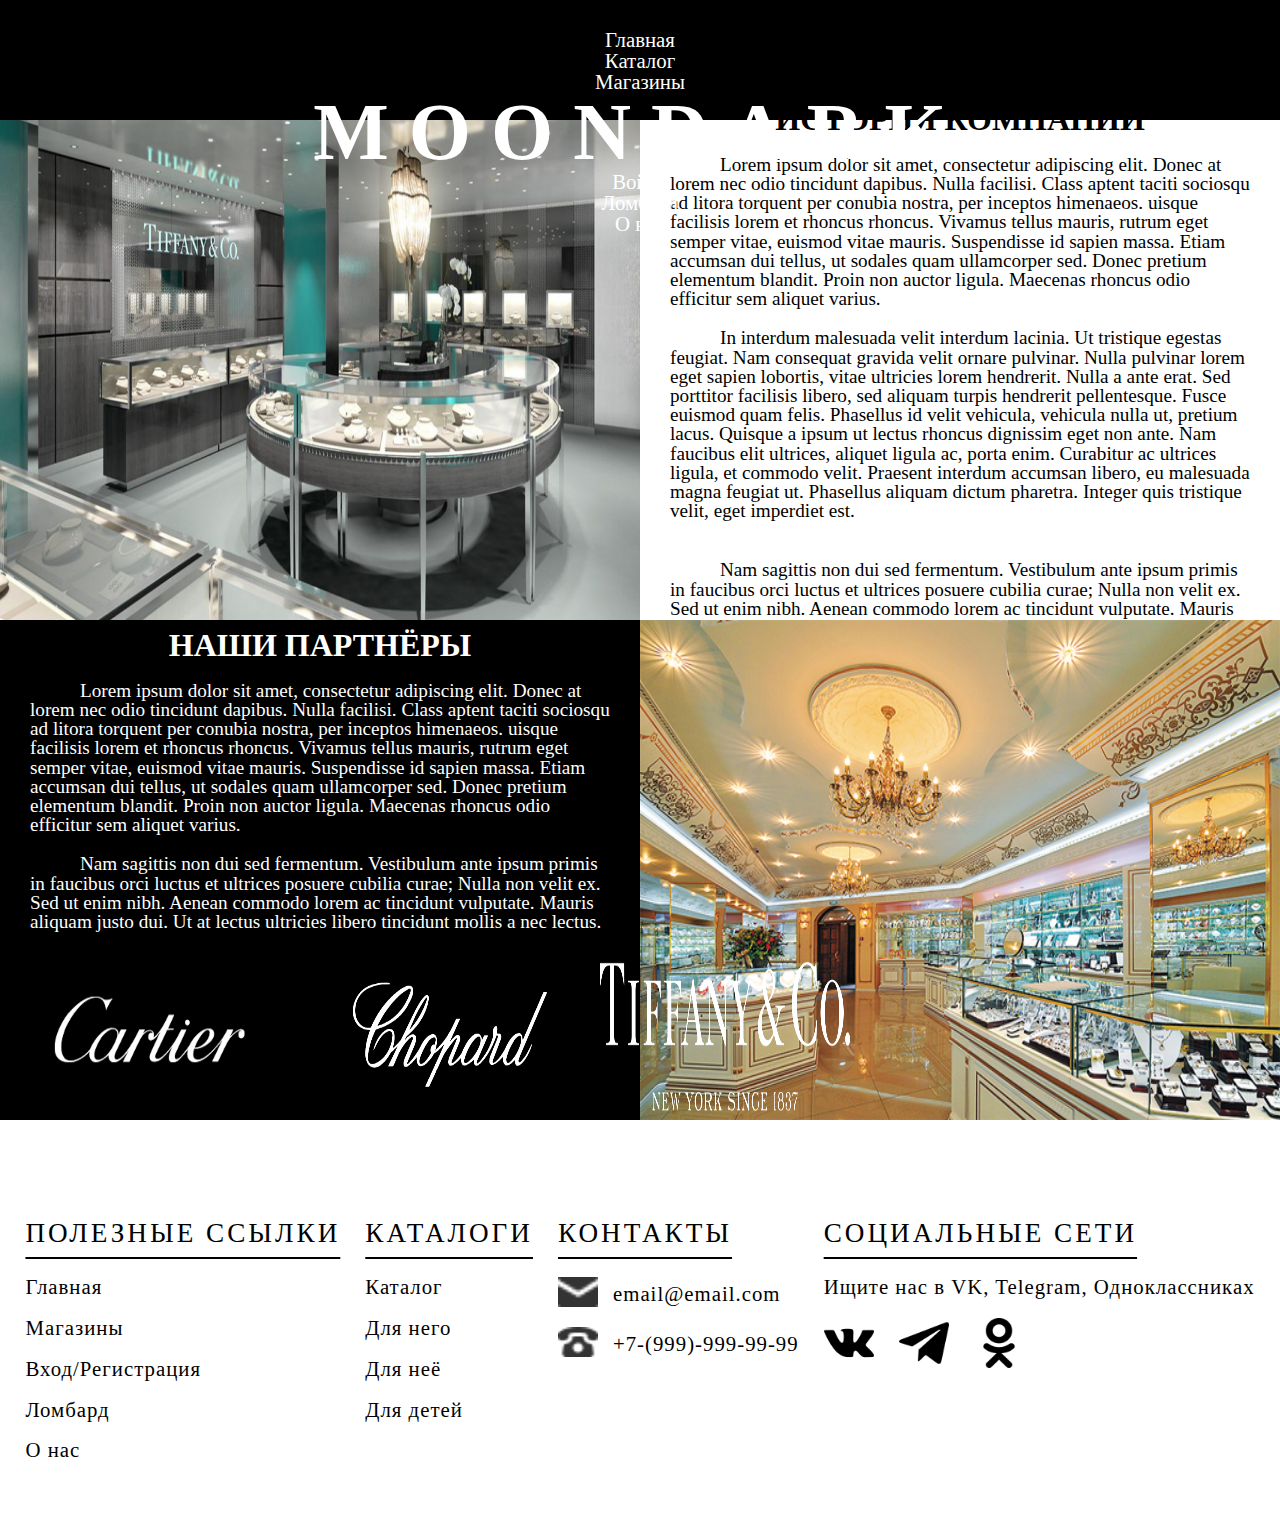
==== about.html @ f2a6f39f "adaptive" ====
<!DOCTYPE html>
<html>
    <head>
        <title>О нас | MOONDARK</title>
        <meta charset="UTF-8">
        <meta name="viewport" content="width=device-width, initial-scale=1">
        <link rel="stylesheet" href="style/reset.css">
        <link rel="stylesheet" href="style/headerStyle.css">
        <link rel="stylesheet" href="style/footerStyle.css">
        <link rel="stylesheet" href="style/aboutStyle.css">
        <link rel="icon" href="pic/moon.png" type="image/png">
        <link rel="stylesheet" href="style/adapt.css">
    </head>
    <body>
        <div class="main">
            <div id="black-block" class="line">
                    <header id="logo">
                        <a href="index.html"><span id="onmain">Главная</span></a>
                        <a href="katalog.html"><span id="onmain">Каталог</span></a>
                        <a href="shops.html"><span id="shops">Магазины</span></a>
                        <a href="index.html"><h1 id="name">MOONDARK</h1></a>
                        <a href="log-in.html"><span id="enter">Войти</span></a>
                        <a href="lombard.html"><span id="lomb">Ломбард</span></a>
                        <a href="about.html"><span id="about">О нас</span></a>
                    </header>
            </div>

            <div class="about">
                <div class="history">
                    <div class="aboutimg">
                        <img src="pic/history.jpg" alt="">
                    </div>
                    <div class="text">
                        <h1>ИСТОРИЯ КОМПАНИИ</h1>
                        <p>Lorem ipsum dolor sit amet, consectetur adipiscing elit. Donec at lorem nec odio tincidunt dapibus. Nulla facilisi. Class aptent taciti sociosqu ad litora torquent per conubia nostra, per inceptos himenaeos. 
                            uisque facilisis lorem et rhoncus rhoncus. Vivamus tellus mauris, rutrum eget semper vitae, euismod vitae mauris. Suspendisse id sapien massa. Etiam accumsan dui tellus, ut sodales quam ullamcorper sed. 
                            Donec pretium elementum blandit. Proin non auctor ligula. Maecenas rhoncus odio efficitur sem aliquet varius.</p>

                            <p>In interdum malesuada velit interdum lacinia. Ut tristique egestas feugiat. Nam consequat gravida velit ornare pulvinar. Nulla pulvinar lorem eget sapien lobortis, vitae ultricies lorem hendrerit. 
                            Nulla a ante erat. Sed porttitor facilisis libero, sed aliquam turpis hendrerit pellentesque. Fusce euismod quam felis. Phasellus id velit vehicula, vehicula nulla ut, pretium lacus. 
                            Quisque a ipsum ut lectus rhoncus dignissim eget non ante. Nam faucibus elit ultrices, aliquet ligula ac, porta enim. Curabitur ac ultrices ligula, et commodo velit. Praesent interdum accumsan libero, eu malesuada magna feugiat ut. 
                            Phasellus aliquam dictum pharetra. Integer quis tristique velit, eget imperdiet est.<p>
                            
                            <p>Nam sagittis non dui sed fermentum. Vestibulum ante ipsum primis in faucibus orci luctus et ultrices posuere cubilia curae; Nulla non velit ex. Sed ut enim nibh. Aenean commodo lorem ac tincidunt vulputate. 
                            Mauris aliquam justo dui. Ut at lectus ultricies libero tincidunt mollis a nec lectus.</p>
                    </div>
                </div>

                <div class="history partners">
                    <div class="text partnerstext">
                        <h1>НАШИ ПАРТНЁРЫ</h1>
                        <p>Lorem ipsum dolor sit amet, consectetur adipiscing elit. Donec at lorem nec odio tincidunt dapibus. Nulla facilisi. Class aptent taciti sociosqu ad litora torquent per conubia nostra, per inceptos himenaeos. 
                            uisque facilisis lorem et rhoncus rhoncus. Vivamus tellus mauris, rutrum eget semper vitae, euismod vitae mauris. Suspendisse id sapien massa. Etiam accumsan dui tellus, ut sodales quam ullamcorper sed. 
                            Donec pretium elementum blandit. Proin non auctor ligula. Maecenas rhoncus odio efficitur sem aliquet varius.</p>
                            
                            <p>Nam sagittis non dui sed fermentum. Vestibulum ante ipsum primis in faucibus orci luctus et ultrices posuere cubilia curae; Nulla non velit ex. Sed ut enim nibh. Aenean commodo lorem ac tincidunt vulputate. 
                            Mauris aliquam justo dui. Ut at lectus ultricies libero tincidunt mollis a nec lectus.</p>

                            <div id="partnersimg">
                                <img src="pic/cartier.png" alt="">
                                <img src="pic/chopard.png" alt="">
                                <img id="tiff" src="pic/tiffany.png" alt="">
                            </div>
                    </div>
                    <div class="aboutimg imgpart">
                        <img src="pic/partners.jpg" alt="">
                    </div>
                </div>
            </div>

            <footer>
                <span class="footerspan">
                    <h1>ПОЛЕЗНЫЕ ССЫЛКИ</h1>
                    <span class="spangrid">
                        <a class="animfooter" href="index.html">Главная</a>
                        <a class="animfooter" href="shops.html">Магазины</a>
                        <a class="animfooter" href="log-in.html">Вход/Регистрация</a>
                        <a class="animfooter" href="lombard.html">Ломбард</a>
                        <a class="animfooter" href="about.html">О нас</a>
                    </span>
                </span>

                <span class="footerspan">
                    <h1>КАТАЛОГИ</h1>
                    <span class="spangrid">
                        <a class="animfooter" href="katalog.html">Каталог</a>
                        <a href="katalog.html"><p class="animfooter" id="manfooter">Для него</p></a>
                        <a href="katalog.html"><p class="animfooter" id="womanfooter">Для неё</p></a>
                        <a href="katalog.html"><p class="animfooter" id="childfooter">Для детей</p></a>
                    </span>
                </span>
    
                <span class="footerspan">
                    <h1>КОНТАКТЫ</h1>
                    <span class="spangrid">
                        <span id="qwe"><img class="email" src="pic/email.png" alt="" width="40px" height="30px"><p>email@email.com</p></span>
                        <span id="qwe"><img class="email" src="pic/call.png" alt="" width="40px" height="30px"><p>+7-(999)-999-99-99 </p></span>
                    </span>
                </span>
    
                <span class="footerspan">
                    <h1>СОЦИАЛЬНЫЕ СЕТИ</h1>
                    <span class="spangrid">
                        <p>Ищите нас в VK, Telegram, Одноклассниках</p>
                        <span id="footerimggrid">
                            <img src="pic/vk.png" alt="">
                            <img src="pic/telegram.png" alt="">
                            <img src="pic/ok.png" alt="">
                        </span>
                    </span>
                </span>
            </footer>
        </div>
    </body>
</html>
---- style/headerStyle.css ----
a {
    text-decoration: none;
}

#logo {
    position: absolute;
    width: 100%;
    text-align: center;
    height: 100px;
    top: 10px;
    display: grid;
    grid-template-columns: repeat(7, auto);
    grid-column-gap: 150px;
    align-items: center;
    justify-content: center;
    margin-left: auto;
    margin-right: auto;
    z-index: 2;
}

#name {
    color: white;
    font-family: Georgia, 'Times New Roman', Times, serif;
    font-size: 500%;
    letter-spacing: 20px;
    font-weight: bold;
    text-align: center;
}

#enter, #onmain, #lomb, #shops, #about {
    color: white;
    font-family: Georgia, 'Times New Roman', Times, serif;
    font-size: 130%;
    text-align: center;
}

#logo a {
    text-decoration: none;
    color: white;
}

.main {
    position: relative;
    width: 2650px;
}

.main {
    width: auto;
}

.adaptspan {
    opacity: 0;
    position: absolute;
    top: 15px;
    left: 0;
    display: grid;
    justify-content: center;
    width: 100%;
    grid-template-columns: repeat(6, auto);
    grid-column-gap: 50px;
}

.adaptspan::before {
    content: "";
    position: absolute;
    width: 100%;
    height: 1px;
    background: white;
    top: 25px;
}

#menu {
    display: none;
    background: none;
    color: white;
    font-size: 150%;
    font-family: Georgia, 'Times New Roman', Times, serif;
    width: auto;
    position: absolute;
    border: none;
    left: 600px;

}

#blackmenu {
    display: none;
    height: 430px;
    width: 100%;
    position: absolute;
    background: black;
    grid-template-columns: auto;
    grid-row-gap: 0;
    padding-top: 130px;
    text-align: center;
    z-index: 2;
    opacity: 0;
    transition: all 1s;
}

#blackmenu a {
    height: 10px;
}

#blackmenu::after, #blackmenu::before {
    content: "";
    width: 100%;
    height: 1px;
    background: white;
    position: absolute;
    top: 110px;
    left: 0;
}

#blackmenu::after {
    top: 530px;
}
---- style/footerStyle.css ----
footer {
    width: inherit;
    height: 300px;
    display: grid;
    grid-template-columns: repeat(4, auto);
    justify-content: center;
    grid-column-gap: 100px;
    margin-top: 100px;
}

.footerspan {
    height: 300px;
}

.footerspan h1 {
    font-family: Georgia, 'Times New Roman', Times, serif;
    font-size: 170%;
    letter-spacing: 3px;
    text-decoration: underline;
    text-underline-offset: 15px;
}

.spangrid {
    margin-top: 30px;
    display: grid;
    grid-template-columns: auto;
    grid-row-gap: 20px;
    font-family: Georgia, 'Times New Roman', Times, serif;
    font-size: 130%;
    letter-spacing: 1px;
    font-weight: 500;
}

.spangrid a {
    text-decoration: none;
    color: black;
}

.animfooter {
    transition: all 1s;
}

.animfooter:hover {
    transform: scale(1.2);
    color: white;
    background: black;
}

#qwe {
    display: flex;
}

#qwe p {
    padding-top: 7px; 
    margin-left: 15px;
}

#footerimggrid {
    display: grid;
    grid-template-columns: 50px 50px 50px;
    grid-column-gap: 25px;
}

#footerimggrid img {
    width: 50px;
    height: 50px;
}
---- style/aboutStyle.css ----
#black-block {
    width: 100%;
    height: 100px;
    background: black;
    padding-bottom: 20px;
}

.about {
    height: auto;
}

.history {
    width: 100%;
    height: 500px;
    display: flex;
    justify-content: flex-start;
}

.history:hover .aboutimg{
    transform: translate(50%);
}

.history:hover .text {
    transform:translate(-50%);
    color: white;
}

.history:hover .aboutimg::before{
    opacity: 1;
}

.aboutimg, .text {
    position: relative;
    width: 50%;
    height: 500px;
    transition: all 1s;
    transition-delay: 0.5s;
}

.aboutimg img {
    width: 100%;
    height: 100%;
}

.text {
    display: flex;
    align-items: center;
    flex-direction: column;
    justify-content: center;
}

.aboutimg::before {
    content: "";
    position: absolute;
    width: 100%;
    height: 100%;
    background: rgba(0, 0, 0, 0.7);
    opacity: 0;
    transition: all 1s;
    transition-delay: 0.5s;
}

.text h1 {
    font-family: Georgia, 'Times New Roman', Times, serif;
    font-size: 200%;
    font-weight: bold;
}

.text p {
    font-family: Georgia, 'Times New Roman', Times, serif;
    font-size: 120%;
    margin-top: 20px;
    padding-left: 30px;
    padding-right: 30px;
    text-indent: 50px;
    font-weight: 400;
}

.partnerstext {
    background: black;
    color: white;
    z-index: 1;
}

#partnersimg {
    margin-left: 0;
    margin-top: 30px;
    width: 100%;
    display: flex;
    justify-content: space-around;
}

#partnersimg img{
    width: 300px;
    height: 150px;
}

#partnersimg #tiff {
    width: 250px;
}

.partners:hover .aboutimg{
    transform: translate(-50%);
}

.partners:hover .text {
    transform:translate(50%);
    color: white;
    background: none;
}
---- style/adapt.css ----
@media (max-width: 2100px) {
    #logo {
        grid-column-gap: 100px;
    }
}

@media (max-width: 1800px) {
    #logo {
        grid-column-gap: 50px;
    }

    .grid {
        grid-template-columns: repeat(5, 200px);
    }
}

@media (max-width: 1600px) {
    footer {
        grid-column-gap: 50px;
    }
}

@media (max-width: 1500px) {
    #logo {
        grid-column-gap: 25px;
    }

    footer {
        grid-column-gap: 25px;
    }
}

@media (max-width: 1310px) {
    .adapt {
        display: none;
    }

    #logo {
        grid-template-columns: auto;
        margin-top: 20px;
    }

    .adaptspan {
        opacity: 1;
    }
}

@media (max-width: 1200px) {
    .katgrid {
        grid-column-gap: 10px;
    }

    .mangrid {
        grid-column-gap: 25px;
    }

    footer {
        grid-template-columns: 350px 350px;
    }

    .grid {
        display: none;
    }

    #line1 {
        display: none;
    }

    #imgM {
        height: 780px;
    }

    #mainImg {
        height: 780px;
    }

    #gokat {
        top: 1300px;
    }
}

@media (max-width: 1080px) {
    .katgrid {
        grid-template-columns: auto;
        grid-row-gap: 30px;
    }

    #kat {
        height: 400px;
    }

    #gokat {
        top: 1450px;
    }
}

@media (max-width: 950px) {
    .mangrid {
        grid-template-columns: auto;
        grid-row-gap: 30px;
    }

    #kat {
        height: 1100px;
    }

    #gokat {
        top: 2150px;
    }
}

@media (max-width: 850px) {
    #map {
        height: 400px;
    }
}

@media (max-width: 768px) {
    #logo {
        justify-content: flex-start;
        padding-left: 50px;
        width: auto;
    }

    #menu {
        display: block; 
    }

    .adaptspan {
        display: none;
    }

    footer {
        grid-template-columns: 350px;
    }

    #name {
        font-size: 400%;
        letter-spacing: 10px;
    }
}

@media (max-width: 700px) {
    #logo {
        left: 50%;
        transform: translateX(-50%);
        top: -20px;
        padding-left: 0;
    }

    #menu {
        left :50%;
        transform: translateX(-50%);
        top: 90px;
    }

    #blackmenu::before {
        top: 125px;
    }
}

@media (max-width: 520px) {
    #name {
        letter-spacing: 0;
    }

    #map {
        height: 500px;
    }
}

@media (max-width: 440px) {
    #name {
        font-size: 300%;
    }
}

@media (max-width: 370px) {
    footer {
        grid-template-columns: 280px;
    }

    .footerspan h1 {
        text-underline-offset: 3px;
    }

    #katalog {
        width: 300px;
        height: 75px;
    }

    #gokat {
        width: 300px;
    }

    #bmap {
        width: 300px;
        height: 75px;
    }

    #ans {
        font-size: 200%;
    }
}

@media (max-width: 320px) {
    #name {
        font-size: 270%;
    }
}
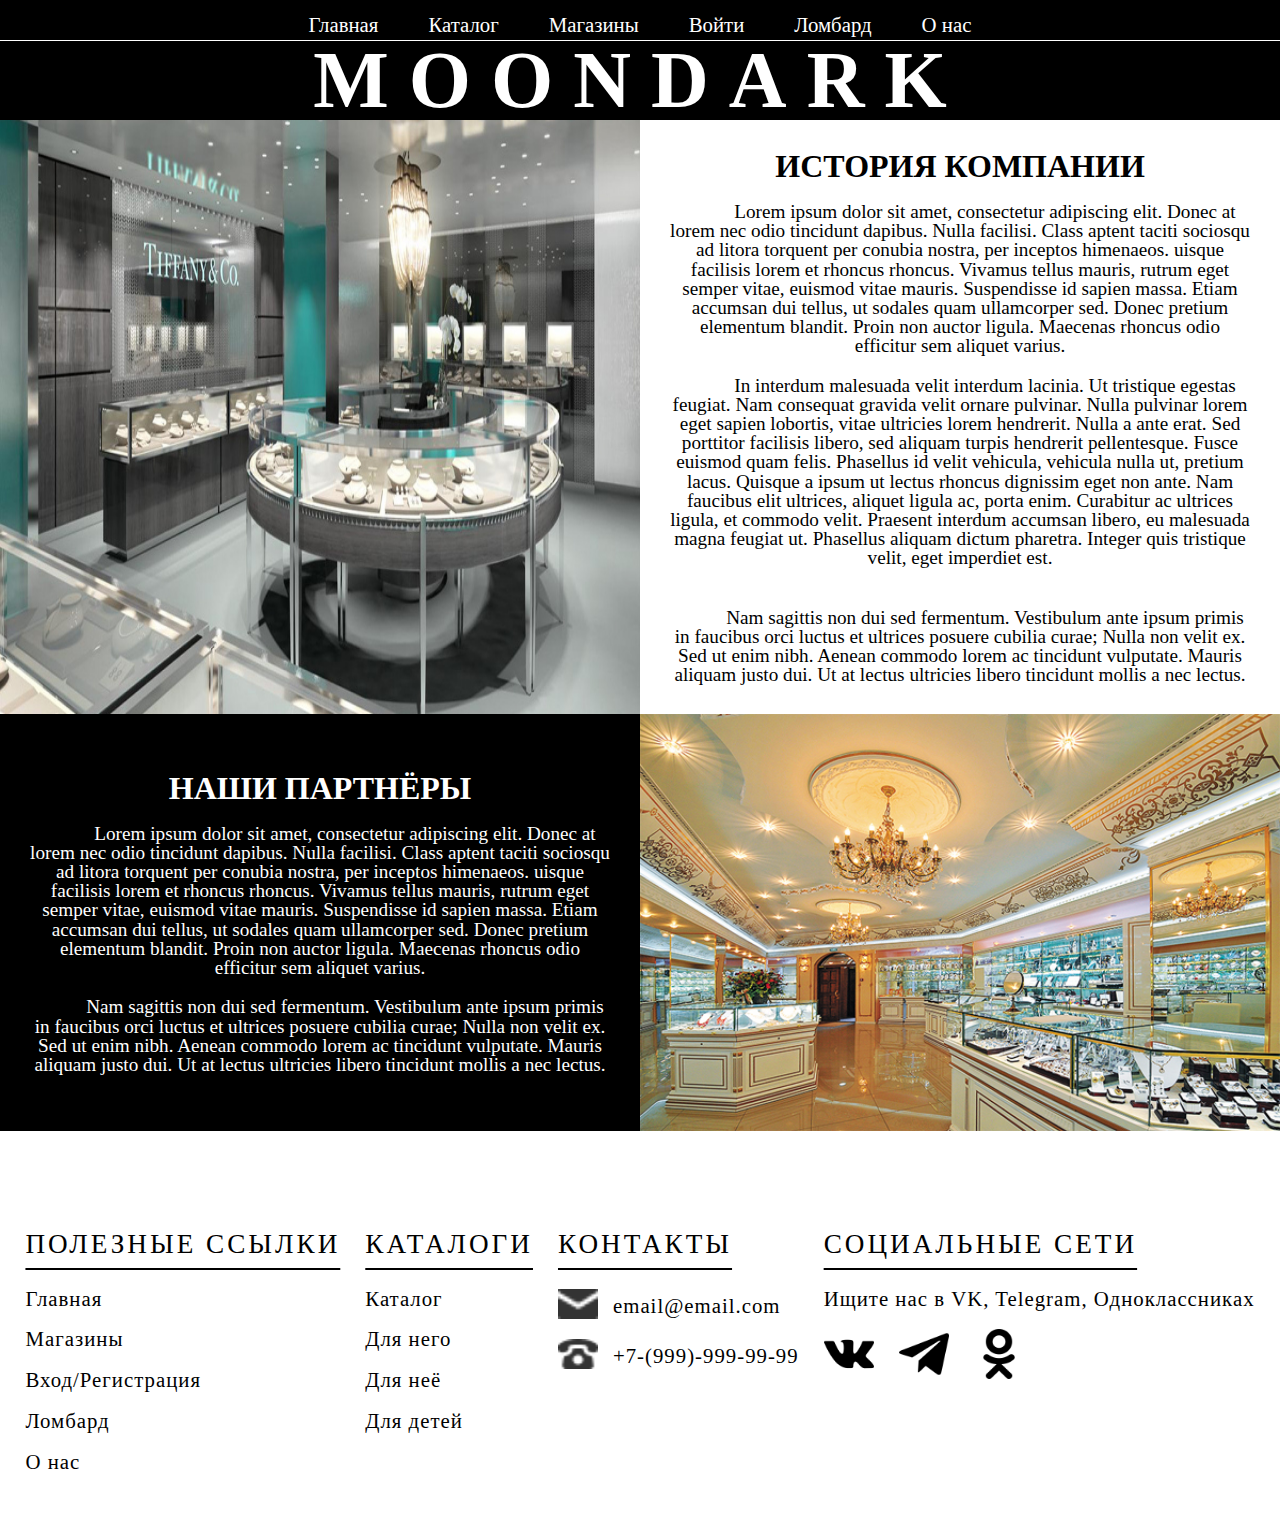
==== commit e8071158: "end" ====
--- a/about.html
+++ b/about.html
@@ -14,15 +14,32 @@
     <body>
         <div class="main">
             <div id="black-block" class="line">
-                    <header id="logo">
-                        <a href="index.html"><span id="onmain">Главная</span></a>
-                        <a href="katalog.html"><span id="onmain">Каталог</span></a>
-                        <a href="shops.html"><span id="shops">Магазины</span></a>
-                        <a href="index.html"><h1 id="name">MOONDARK</h1></a>
-                        <a href="log-in.html"><span id="enter">Войти</span></a>
-                        <a href="lombard.html"><span id="lomb">Ломбард</span></a>
-                        <a href="about.html"><span id="about">О нас</span></a>
-                    </header>
+                <div id="blackmenu">
+                    <a href="index.html"><span id="onmain">Главная</span></a>
+                    <a href="katalog.html"><span id="onmain">Каталог</span></a>
+                    <a href="shops.html"><span id="shops">Магазины</span></a>
+                    <a href="log-in.html"><span id="enter">Войти</span></a>
+                    <a href="lombard.html"><span id="lomb">Ломбард</span></a>
+                    <a href="about.html"><span id="about">О нас</span></a>
+                </div>
+                <span class="adaptspan">
+                    <a href="index.html"><span id="onmain">Главная</span></a>
+                    <a href="katalog.html"><span id="onmain">Каталог</span></a>
+                    <a href="shops.html"><span id="shops">Магазины</span></a>
+                    <a href="log-in.html"><span id="enter">Войти</span></a>
+                    <a href="lombard.html"><span id="lomb">Ломбард</span></a>
+                    <a href="about.html"><span id="about">О нас</span></a>
+                </span>
+                <header id="logo">
+                    <a class="adapt" href="index.html"><span id="onmain">Главная</span></a>
+                    <a class="adapt" href="katalog.html"><span id="onmain">Каталог</span></a>
+                    <a class="adapt" href="shops.html"><span id="shops">Магазины</span></a>
+                    <a href="index.html"><h1 id="name">MOONDARK</h1></a>
+                    <a class="adapt" href="log-in.html"><span id="enter">Войти</span></a>
+                    <a class="adapt" href="lombard.html"><span id="lomb">Ломбард</span></a>
+                    <a class="adapt" href="about.html"><span id="about">О нас</span></a>
+                    <button id="menu"><p>Меню</p></button>
+                </header>
             </div>
 
             <div class="about">
@@ -55,12 +72,6 @@
                             
                             <p>Nam sagittis non dui sed fermentum. Vestibulum ante ipsum primis in faucibus orci luctus et ultrices posuere cubilia curae; Nulla non velit ex. Sed ut enim nibh. Aenean commodo lorem ac tincidunt vulputate. 
                             Mauris aliquam justo dui. Ut at lectus ultricies libero tincidunt mollis a nec lectus.</p>
-
-                            <div id="partnersimg">
-                                <img src="pic/cartier.png" alt="">
-                                <img src="pic/chopard.png" alt="">
-                                <img id="tiff" src="pic/tiffany.png" alt="">
-                            </div>
                     </div>
                     <div class="aboutimg imgpart">
                         <img src="pic/partners.jpg" alt="">
@@ -111,5 +122,6 @@
                 </span>
             </footer>
         </div>
+        <script src="script/showmenu.js"></script>
     </body>
 </html>--- a/style/aboutStyle.css
+++ b/style/aboutStyle.css
@@ -11,7 +11,7 @@
 
 .history {
     width: 100%;
-    height: 500px;
+    height: auto;
     display: flex;
     justify-content: flex-start;
 }
@@ -32,7 +32,7 @@
 .aboutimg, .text {
     position: relative;
     width: 50%;
-    height: 500px;
+    height: auto;
     transition: all 1s;
     transition-delay: 0.5s;
 }
@@ -43,10 +43,13 @@
 }
 
 .text {
+    text-align: center;
     display: flex;
-    align-items: center;
     flex-direction: column;
     justify-content: center;
+    padding-top: 30px;
+    padding-bottom: 30px;
+    height: auto;
 }
 
 .aboutimg::before {
@@ -82,21 +85,9 @@
     z-index: 1;
 }
 
-#partnersimg {
-    margin-left: 0;
-    margin-top: 30px;
-    width: 100%;
-    display: flex;
-    justify-content: space-around;
-}
-
 #partnersimg img{
     width: 300px;
     height: 150px;
-}
-
-#partnersimg #tiff {
-    width: 250px;
 }
 
 .partners:hover .aboutimg{
--- a/style/adapt.css
+++ b/style/adapt.css
@@ -1,6 +1,12 @@
 @media (max-width: 2100px) {
     #logo {
         grid-column-gap: 100px;
+    }
+}
+
+@media (max-width: 1880px) {
+    .manotdgrid {
+        grid-column-gap: 30px;
     }
 }
 
@@ -12,6 +18,15 @@
     .grid {
         grid-template-columns: repeat(5, 200px);
     }
+}
+
+@media (max-width: 1660px) {
+    .manotdgrid {
+        grid-template-columns: repeat(3, auto);
+        grid-column-gap: 50px;
+        grid-row-gap: 30px;
+    }
+    
 }
 
 @media (max-width: 1600px) {
@@ -45,6 +60,16 @@
     }
 }
 
+@media (max-width: 1240px) {
+    #maps {
+        width: 800px;
+    }
+
+    #aupchoice, #agpchoice {
+        grid-template-columns: repeat(4, 200px);
+    }
+}
+
 @media (max-width: 1200px) {
     .katgrid {
         grid-column-gap: 10px;
@@ -76,6 +101,10 @@
 
     #gokat {
         top: 1300px;
+    }
+
+    .grid1 {
+        grid-column-gap: 50px;
     }
 }
 
@@ -109,9 +138,74 @@
     }
 }
 
+@media (max-width: 870px) {
+    .grid1 {
+        grid-template-columns: 400px;
+        grid-row-gap: 50px;
+    }
+}
+
+@media (max-width: 860px) {
+    .manotdgrid {
+        grid-template-columns: auto auto;
+        grid-column-gap: 10px;
+    }
+}
+
 @media (max-width: 850px) {
     #map {
         height: 400px;
+    }
+
+    #maps {
+        width: 600px;
+    }
+}
+
+@media (max-width: 820px) {
+    #aupchoice, #agpchoice {
+        grid-template-columns: 300px 300px;
+    }
+
+    .calc {
+        height: 800px;
+    }
+
+    .pricegrid {
+        grid-column-gap: 10px;
+    }
+
+    #weight {
+        margin-top: 320px;
+    }
+}
+
+@media (max-width: 800px) {
+    .history {
+        position: relative;
+    }
+
+    .aboutimg {
+        position: absolute;
+        width: 100%;
+        height: 100%;
+    }
+
+    .text {
+        width: 100%;
+        color: white
+    }
+
+    .text:hover {}
+
+    .aboutimg:hover {}
+
+    .partnerstext {
+        background: none;
+    }
+
+    .aboutimg::before {
+        opacity: 1;
     }
 }
 
@@ -151,11 +245,49 @@
     #menu {
         left :50%;
         transform: translateX(-50%);
-        top: 90px;
+        top: 80px;
     }
 
     #blackmenu::before {
         top: 125px;
+    }
+}
+
+@media (max-width: 620px) {
+    .calc {
+        height: 1100px;
+    }
+    
+    #maps {
+        width: 400px;
+    }
+
+    #or {
+        font-size: 250%;
+    }
+
+    .pricegrid {
+        grid-template-columns: auto;
+        grid-row-gap: 50px;
+    }
+
+    .lombard {
+        height: auto;
+        padding-bottom: 50px;
+    }
+
+    #aupchoice, #agpchoice {
+        grid-template-columns: 300px;
+    }
+
+    #weight {
+        margin-top: 600px;
+    }
+}
+
+@media (max-width: 550px) {
+    .manotdgrid {
+        grid-template-columns: auto;
     }
 }
 
@@ -167,6 +299,10 @@
     #map {
         height: 500px;
     }
+
+    #or {
+        font-size: 200%;
+    }
 }
 
 @media (max-width: 440px) {
@@ -175,6 +311,71 @@
     }
 }
 
+@media (max-width: 420px) {
+    #maps {
+        width: 300px;
+    }
+
+    .grid1 {
+        grid-template-columns: 280px;
+        grid-row-gap: 50px;
+    }
+
+    #sign-in-span input {
+        margin-right: auto;
+        margin-left: auto;
+        width: 200px;
+    }
+
+    .signupdiv input {
+        width: 250px;
+    }
+
+    #qwe-b {
+        font-size: 65%;
+    }
+
+    #sign-up-b {
+        width: 200px;
+    }
+
+    #or {
+        font-size: 150%;
+    }
+
+    #capcha {
+        width: 300px;
+        height: 230px;
+    }
+
+    #button {
+        margin-top: 5px;
+    }
+
+    #elem {
+        top: 195px;
+    }
+
+    #auagb {
+        grid-template-columns: 250px;
+        justify-content: center;
+        grid-row-gap: 15px;
+        width: 100%;
+    }
+
+    #aub, #agb {
+        border-radius: 5px;
+    }
+
+    #h2choice {
+        margin-top: 40px;
+    }
+
+    .calc {
+        height: 1150px;
+    }
+}
+
 @media (max-width: 370px) {
     footer {
         grid-template-columns: 280px;
@@ -203,6 +404,12 @@
     }
 }
 
+@media (max-width: 330px) {    
+    #manotd {
+        font-size: 300%;
+    }
+}
+
 @media (max-width: 320px) {
     #name {
         font-size: 270%;
